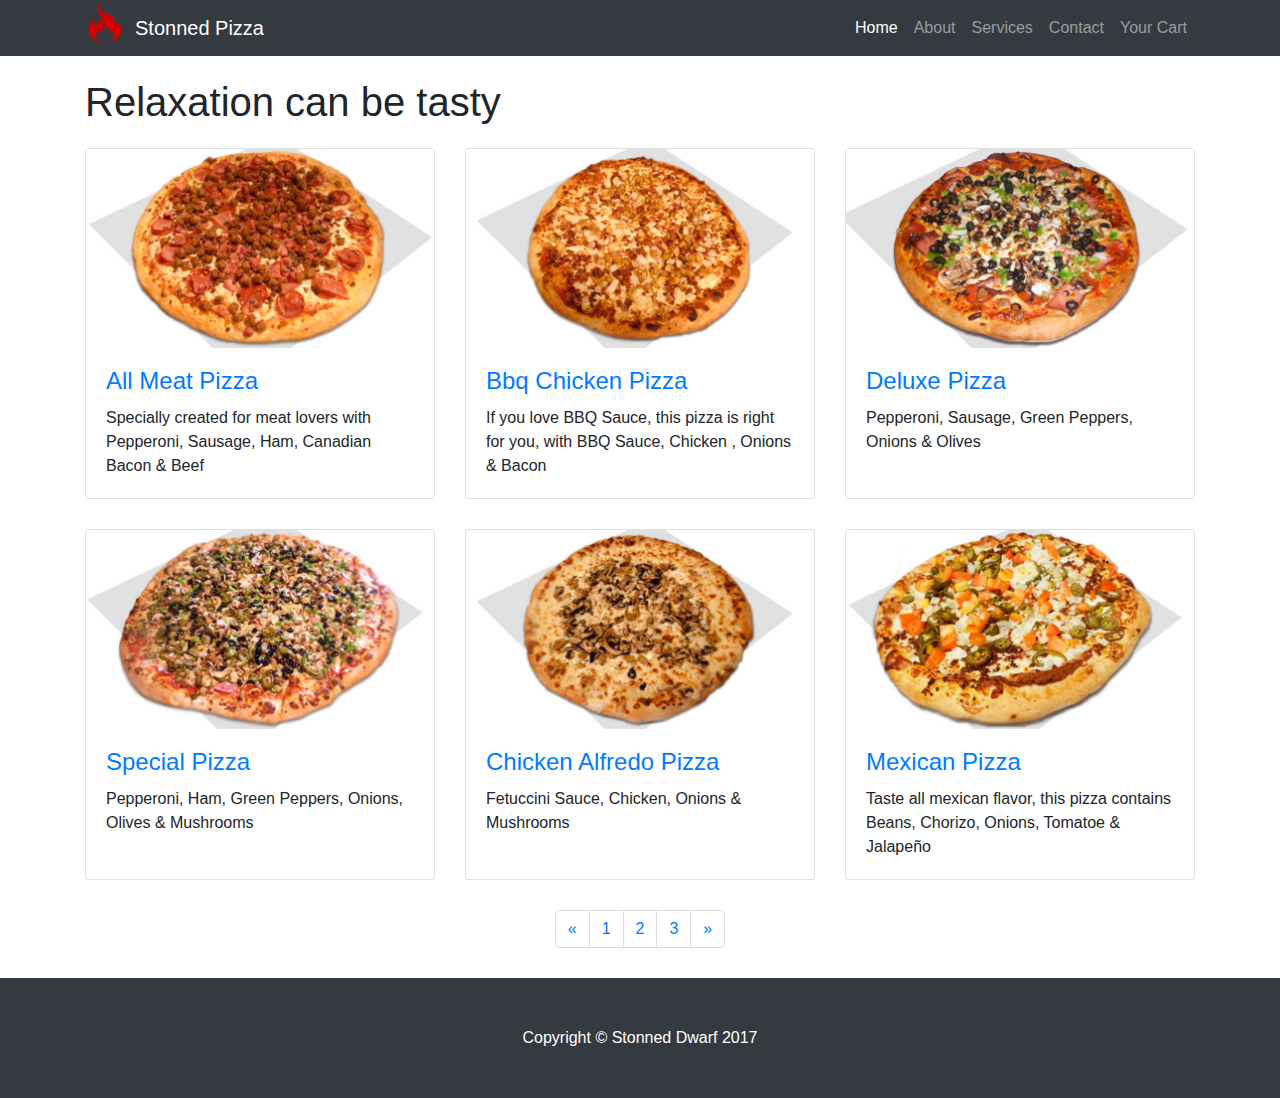
==== index.html @ 19e50986 "Home page 1) Chose bootstrap template 2) add images 3) starting working on secont 'detail' page" ====
<!DOCTYPE html>
<html lang="en">

  <head>

    <meta charset="utf-8">
    <meta name="viewport" content="width=device-width, initial-scale=1, shrink-to-fit=no">
    <meta name="description" content="order pizza online">
    <meta name = "keywords" content="pizza, order online, pizza online, pizza delivery">
    <meta name="author" content="stonned dwarf">

    <title>Stonned Pizza</title>

    <!-- Bootstrap core CSS -->
    <link href="css/bootstrap.min.css" rel="stylesheet">

    <!-- Custom styles for this template -->
    <link href="css/style.css" rel="stylesheet">

  </head>

  <body>

    <!-- Navigation -->
    <nav class="navbar navbar-expand-lg navbar-dark bg-dark fixed-top">
      <div class="container">
        <div class="logo">
        <a class="navbar-brand"href="index.html"><img src="images/flame-logo-2.png" alt = "Stonned Pizza"/>Stonned Pizza</a>
      </div>
        <button class="navbar-toggler" type="button" data-toggle="collapse" data-target="#navbarResponsive" aria-controls="navbarResponsive" aria-expanded="false" aria-label="Toggle navigation">
          <span class="navbar-toggler-icon"></span>
        </button>
        <div class="collapse navbar-collapse" id="navbarResponsive">
          <ul class="navbar-nav ml-auto">
            <li class="nav-item active">
              <a class="nav-link" href="#">Home
                <span class="sr-only">(current)</span>
              </a>
            </li>
            <li class="nav-item">
              <a class="nav-link" href="#">About</a>
            </li>
            <li class="nav-item">
              <a class="nav-link" href="#">Services</a>
            </li>
            <li class="nav-item">
              <a class="nav-link" href="#">Contact</a>
            </li>
            <li class="nav-item">
                <a class="nav-link" href="#">Your Cart</a>
              </li>
          </ul>
        </div>
      </div>
    </nav>

    <!-- Page Content -->
    <div class="container">

      <!-- Page Heading -->
      <h1 class="my-4">Relaxation can be tasty
      </h1>

      <div class="row">
        <div class="col-lg-4 col-sm-6 portfolio-item">
          <div class="card h-100">
            <a href="#"><img class="card-img-top" src="images/bigts-pizza-all-meat.jpg" alt="All Meat Pizza"></a>
            <div class="card-body">
              <h4 class="card-title">
                <a href="detail.html">All Meat Pizza</a>
              </h4>
              <p class="card-text">Specially created for meat lovers with Pepperoni, Sausage, Ham, Canadian Bacon & Beef</p>
            </div>
          </div>
        </div>
        <div class="col-lg-4 col-sm-6 portfolio-item">
          <div class="card h-100">
            <a href="#"><img class="card-img-top" src="images/bigts-pizza-bbq-chicken.jpg" alt="Bbq Chicken Pizza"></a>
            <div class="card-body">
              <h4 class="card-title">
                <a href="detail.html">Bbq Chicken Pizza</a>
              </h4>
              <p class="card-text">If you love BBQ Sauce, this pizza is right for you, with BBQ Sauce, Chicken , Onions & Bacon</p>
            </div>
          </div>
        </div>
        <div class="col-lg-4 col-sm-6 portfolio-item">
          <div class="card h-100">
            <a href="#"><img class="card-img-top" src="images/bigts-pizza-bigts-deluxe.jpg" alt="Deluxe Pizza"></a>
            <div class="card-body">
              <h4 class="card-title">
                <a href="detail.html">Deluxe Pizza</a>
              </h4>
              <p class="card-text">Pepperoni, Sausage, Green Peppers, Onions & Olives</p>
            </div>
          </div>
        </div>
        <div class="col-lg-4 col-sm-6 portfolio-item">
          <div class="card h-100">
            <a href="detail.html"><img class="card-img-top" src="images/bigts-pizza-bigts-special.jpg" alt="Special Pizza"></a>
            <div class="card-body">
              <h4 class="card-title">
                <a href="#">Special Pizza</a>
              </h4>
              <p class="card-text">Pepperoni, Ham, Green Peppers, Onions, Olives & Mushrooms</p>
            </div>
          </div>
        </div>
        <div class="col-lg-4 col-sm-6 portfolio-item">
          <div class="card h-100">
            <a href="detail.html"><img class="card-img-top" src="images/bigts-pizza-chicken-alfredo.jpg" alt="Chicken Alfredo Pizza"></a>
            <div class="card-body">
              <h4 class="card-title">
                <a href="#">Chicken Alfredo Pizza</a>
              </h4>
              <p class="card-text">Fetuccini Sauce, Chicken, Onions & Mushrooms</p>
            </div>
          </div>
        </div>
        <div class="col-lg-4 col-sm-6 portfolio-item">
          <div class="card h-100">
            <a href="detail.html"><img class="card-img-top" src="images/bigts-pizza-mexican-pizza.jpg" alt="Mexican Pizza"></a>
            <div class="card-body">
              <h4 class="card-title">
                <a href="detail.html">Mexican Pizza</a>
              </h4>
              <p class="card-text">Taste all mexican flavor, this pizza contains Beans, Chorizo, Onions, Tomatoe & Jalapeño</p>
            </div>
          </div>
        </div>
      </div>
      <!-- /.row -->

      <!-- Pagination -->
      <ul class="pagination justify-content-center">
        <li class="page-item">
          <a class="page-link" href="#" aria-label="Previous">
            <span aria-hidden="true">&laquo;</span>
            <span class="sr-only">Previous</span>
          </a>
        </li>
        <li class="page-item">
          <a class="page-link" href="#">1</a>
        </li>
        <li class="page-item">
          <a class="page-link" href="#">2</a>
        </li>
        <li class="page-item">
          <a class="page-link" href="#">3</a>
        </li>
        <li class="page-item">
          <a class="page-link" href="#" aria-label="Next">
            <span aria-hidden="true">&raquo;</span>
            <span class="sr-only">Next</span>
          </a>
        </li>
      </ul>

    </div>
    <!-- /.container -->

    <!-- Footer -->
    <footer class="py-5 bg-dark">
      <div class="container">
        <p class="m-0 text-center text-white">Copyright &copy; Stonned Dwarf 2017</p>
      </div>
      <!-- /.container -->
    </footer>

    <!-- Bootstrap core JavaScript -->
    <script src="js/jquery.min.js"></script>
    <script src="js/popper.min.js"></script>
    <script src="js/bootstrap.min.js"></script>

  </body>

</html>
---- css/style.css ----
/*!
 * Start Bootstrap - 3 Col Portfolio (http://startbootstrap.com/template-overviews/3-col-portfolio)
 * Copyright 2013-2017 Start Bootstrap
 * Licensed under MIT (https://github.com/BlackrockDigital/startbootstrap-3-col-portfolio/blob/master/LICENSE)
 */

body {
    padding-top: 54px;
}

@media (min-width: 992px) {
    body {
        padding-top: 56px;
    }
}

.portfolio-item {
    margin-bottom: 30px;
}

.pagination {
    margin-bottom: 30px;
}

.logo img {
    margin-top: -14px;
    margin-right: 10px;
}
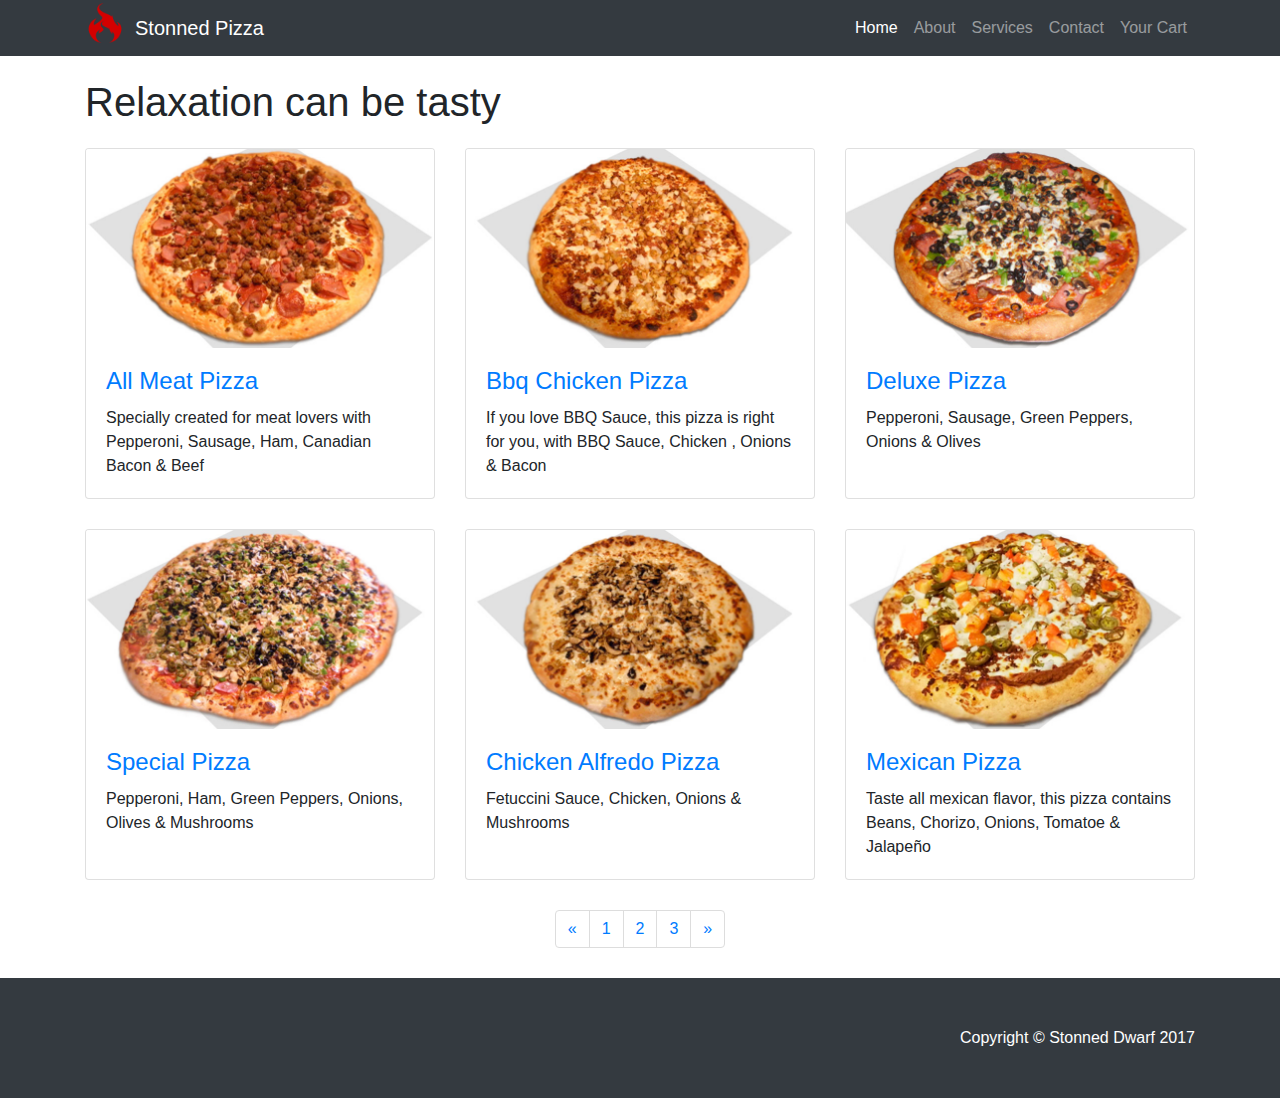
==== commit 2f0699f1: "Get @ to the right position" ====
--- a/index.html
+++ b/index.html
@@ -1,177 +1,186 @@
+<!-- 
+Name: Andrii Damm
+Student #: 300966307
+
+File description: this is the home page for pizza web app. It contains list of products.
+Version: 1.0
+-->
+
 <!DOCTYPE html>
 <html lang="en">
 
-  <head>
+<head>
 
-    <meta charset="utf-8">
-    <meta name="viewport" content="width=device-width, initial-scale=1, shrink-to-fit=no">
-    <meta name="description" content="order pizza online">
-    <meta name = "keywords" content="pizza, order online, pizza online, pizza delivery">
-    <meta name="author" content="stonned dwarf">
+  <meta charset="utf-8">
+  <meta name="viewport" content="width=device-width, initial-scale=1, shrink-to-fit=no">
+  <meta name="description" content="order pizza online">
+  <meta name="keywords" content="pizza, order online, pizza online, pizza delivery">
+  <meta name="author" content="stonned dwarf">
 
-    <title>Stonned Pizza</title>
+  <title>Stonned Pizza</title>
 
-    <!-- Bootstrap core CSS -->
-    <link href="css/bootstrap.min.css" rel="stylesheet">
+  <!-- Bootstrap core CSS -->
+  <link href="css/bootstrap.min.css" rel="stylesheet">
 
-    <!-- Custom styles for this template -->
-    <link href="css/style.css" rel="stylesheet">
+  <!-- Custom styles for this template -->
+  <link href="css/style.css" rel="stylesheet">
 
-  </head>
+</head>
 
-  <body>
+<body>
 
-    <!-- Navigation -->
-    <nav class="navbar navbar-expand-lg navbar-dark bg-dark fixed-top">
-      <div class="container">
-        <div class="logo">
-        <a class="navbar-brand"href="index.html"><img src="images/flame-logo-2.png" alt = "Stonned Pizza"/>Stonned Pizza</a>
+  <!-- Navigation -->
+  <nav class="navbar navbar-expand-lg navbar-dark bg-dark fixed-top">
+    <div class="container">
+      <div class="logo">
+        <a class="navbar-brand" href="index.html"><img src="images/flame-logo-2.png" alt = "Stonned Pizza"/>Stonned Pizza</a>
       </div>
-        <button class="navbar-toggler" type="button" data-toggle="collapse" data-target="#navbarResponsive" aria-controls="navbarResponsive" aria-expanded="false" aria-label="Toggle navigation">
+      <button class="navbar-toggler" type="button" data-toggle="collapse" data-target="#navbarResponsive" aria-controls="navbarResponsive"
+        aria-expanded="false" aria-label="Toggle navigation">
           <span class="navbar-toggler-icon"></span>
         </button>
-        <div class="collapse navbar-collapse" id="navbarResponsive">
-          <ul class="navbar-nav ml-auto">
-            <li class="nav-item active">
-              <a class="nav-link" href="#">Home
+      <div class="collapse navbar-collapse" id="navbarResponsive">
+        <ul class="navbar-nav ml-auto">
+          <li class="nav-item active">
+            <a class="nav-link" href="index.html">Home
                 <span class="sr-only">(current)</span>
               </a>
-            </li>
-            <li class="nav-item">
-              <a class="nav-link" href="#">About</a>
-            </li>
-            <li class="nav-item">
-              <a class="nav-link" href="#">Services</a>
-            </li>
-            <li class="nav-item">
-              <a class="nav-link" href="#">Contact</a>
-            </li>
-            <li class="nav-item">
-                <a class="nav-link" href="#">Your Cart</a>
-              </li>
-          </ul>
-        </div>
+          </li>
+          <li class="nav-item">
+            <a class="nav-link" href="#">About</a>
+          </li>
+          <li class="nav-item">
+            <a class="nav-link" href="#">Services</a>
+          </li>
+          <li class="nav-item">
+            <a class="nav-link" href="#">Contact</a>
+          </li>
+          <li class="nav-item">
+            <a class="nav-link" href="cart.html">Your Cart</a>
+          </li>
+        </ul>
       </div>
-    </nav>
+    </div>
+  </nav>
 
-    <!-- Page Content -->
-    <div class="container">
+  <!-- Page Content -->
+  <div class="container">
 
-      <!-- Page Heading -->
-      <h1 class="my-4">Relaxation can be tasty
-      </h1>
+    <!-- Page Heading -->
+    <h1 class="my-4">Relaxation can be tasty
+    </h1>
 
-      <div class="row">
-        <div class="col-lg-4 col-sm-6 portfolio-item">
-          <div class="card h-100">
-            <a href="#"><img class="card-img-top" src="images/bigts-pizza-all-meat.jpg" alt="All Meat Pizza"></a>
-            <div class="card-body">
-              <h4 class="card-title">
-                <a href="detail.html">All Meat Pizza</a>
-              </h4>
-              <p class="card-text">Specially created for meat lovers with Pepperoni, Sausage, Ham, Canadian Bacon & Beef</p>
-            </div>
-          </div>
-        </div>
-        <div class="col-lg-4 col-sm-6 portfolio-item">
-          <div class="card h-100">
-            <a href="#"><img class="card-img-top" src="images/bigts-pizza-bbq-chicken.jpg" alt="Bbq Chicken Pizza"></a>
-            <div class="card-body">
-              <h4 class="card-title">
-                <a href="detail.html">Bbq Chicken Pizza</a>
-              </h4>
-              <p class="card-text">If you love BBQ Sauce, this pizza is right for you, with BBQ Sauce, Chicken , Onions & Bacon</p>
-            </div>
-          </div>
-        </div>
-        <div class="col-lg-4 col-sm-6 portfolio-item">
-          <div class="card h-100">
-            <a href="#"><img class="card-img-top" src="images/bigts-pizza-bigts-deluxe.jpg" alt="Deluxe Pizza"></a>
-            <div class="card-body">
-              <h4 class="card-title">
-                <a href="detail.html">Deluxe Pizza</a>
-              </h4>
-              <p class="card-text">Pepperoni, Sausage, Green Peppers, Onions & Olives</p>
-            </div>
-          </div>
-        </div>
-        <div class="col-lg-4 col-sm-6 portfolio-item">
-          <div class="card h-100">
-            <a href="detail.html"><img class="card-img-top" src="images/bigts-pizza-bigts-special.jpg" alt="Special Pizza"></a>
-            <div class="card-body">
-              <h4 class="card-title">
-                <a href="#">Special Pizza</a>
-              </h4>
-              <p class="card-text">Pepperoni, Ham, Green Peppers, Onions, Olives & Mushrooms</p>
-            </div>
-          </div>
-        </div>
-        <div class="col-lg-4 col-sm-6 portfolio-item">
-          <div class="card h-100">
-            <a href="detail.html"><img class="card-img-top" src="images/bigts-pizza-chicken-alfredo.jpg" alt="Chicken Alfredo Pizza"></a>
-            <div class="card-body">
-              <h4 class="card-title">
-                <a href="#">Chicken Alfredo Pizza</a>
-              </h4>
-              <p class="card-text">Fetuccini Sauce, Chicken, Onions & Mushrooms</p>
-            </div>
-          </div>
-        </div>
-        <div class="col-lg-4 col-sm-6 portfolio-item">
-          <div class="card h-100">
-            <a href="detail.html"><img class="card-img-top" src="images/bigts-pizza-mexican-pizza.jpg" alt="Mexican Pizza"></a>
-            <div class="card-body">
-              <h4 class="card-title">
-                <a href="detail.html">Mexican Pizza</a>
-              </h4>
-              <p class="card-text">Taste all mexican flavor, this pizza contains Beans, Chorizo, Onions, Tomatoe & Jalapeño</p>
-            </div>
+    <div class="row">
+      <div class="col-lg-4 col-sm-6 portfolio-item">
+        <div class="card h-100">
+          <a href="detail.html"><img class="card-img-top" src="images/bigts-pizza-all-meat.jpg" alt="All Meat Pizza"></a>
+          <div class="card-body">
+            <h4 class="card-title">
+              <a href="detail.html">All Meat Pizza</a>
+            </h4>
+            <p class="card-text">Specially created for meat lovers with Pepperoni, Sausage, Ham, Canadian Bacon & Beef</p>
           </div>
         </div>
       </div>
-      <!-- /.row -->
+      <div class="col-lg-4 col-sm-6 portfolio-item">
+        <div class="card h-100">
+          <a href="detail.html"><img class="card-img-top" src="images/bigts-pizza-bbq-chicken.jpg" alt="Bbq Chicken Pizza"></a>
+          <div class="card-body">
+            <h4 class="card-title">
+              <a href="detail.html">Bbq Chicken Pizza</a>
+            </h4>
+            <p class="card-text">If you love BBQ Sauce, this pizza is right for you, with BBQ Sauce, Chicken , Onions & Bacon</p>
+          </div>
+        </div>
+      </div>
+      <div class="col-lg-4 col-sm-6 portfolio-item">
+        <div class="card h-100">
+          <a href="detail.html"><img class="card-img-top" src="images/bigts-pizza-bigts-deluxe.jpg" alt="Deluxe Pizza"></a>
+          <div class="card-body">
+            <h4 class="card-title">
+              <a href="detail.html">Deluxe Pizza</a>
+            </h4>
+            <p class="card-text">Pepperoni, Sausage, Green Peppers, Onions & Olives</p>
+          </div>
+        </div>
+      </div>
+      <div class="col-lg-4 col-sm-6 portfolio-item">
+        <div class="card h-100">
+          <a href="detail.html"><img class="card-img-top" src="images/bigts-pizza-bigts-special.jpg" alt="Special Pizza"></a>
+          <div class="card-body">
+            <h4 class="card-title">
+              <a href="detail.html">Special Pizza</a>
+            </h4>
+            <p class="card-text">Pepperoni, Ham, Green Peppers, Onions, Olives & Mushrooms</p>
+          </div>
+        </div>
+      </div>
+      <div class="col-lg-4 col-sm-6 portfolio-item">
+        <div class="card h-100">
+          <a href="detail.html"><img class="card-img-top" src="images/bigts-pizza-chicken-alfredo.jpg" alt="Chicken Alfredo Pizza"></a>
+          <div class="card-body">
+            <h4 class="card-title">
+              <a href="detail.html">Chicken Alfredo Pizza</a>
+            </h4>
+            <p class="card-text">Fetuccini Sauce, Chicken, Onions & Mushrooms</p>
+          </div>
+        </div>
+      </div>
+      <div class="col-lg-4 col-sm-6 portfolio-item">
+        <div class="card h-100">
+          <a href="detail.html"><img class="card-img-top" src="images/bigts-pizza-mexican-pizza.jpg" alt="Mexican Pizza"></a>
+          <div class="card-body">
+            <h4 class="card-title">
+              <a href="detail.html">Mexican Pizza</a>
+            </h4>
+            <p class="card-text">Taste all mexican flavor, this pizza contains Beans, Chorizo, Onions, Tomatoe & Jalapeño</p>
+          </div>
+        </div>
+      </div>
+    </div>
+    <!-- /.row -->
 
-      <!-- Pagination -->
-      <ul class="pagination justify-content-center">
-        <li class="page-item">
-          <a class="page-link" href="#" aria-label="Previous">
+    <!-- Pagination -->
+    <ul class="pagination justify-content-center">
+      <li class="page-item">
+        <a class="page-link" href="#" aria-label="Previous">
             <span aria-hidden="true">&laquo;</span>
             <span class="sr-only">Previous</span>
           </a>
-        </li>
-        <li class="page-item">
-          <a class="page-link" href="#">1</a>
-        </li>
-        <li class="page-item">
-          <a class="page-link" href="#">2</a>
-        </li>
-        <li class="page-item">
-          <a class="page-link" href="#">3</a>
-        </li>
-        <li class="page-item">
-          <a class="page-link" href="#" aria-label="Next">
+      </li>
+      <li class="page-item">
+        <a class="page-link" href="#">1</a>
+      </li>
+      <li class="page-item">
+        <a class="page-link" href="#">2</a>
+      </li>
+      <li class="page-item">
+        <a class="page-link" href="#">3</a>
+      </li>
+      <li class="page-item">
+        <a class="page-link" href="#" aria-label="Next">
             <span aria-hidden="true">&raquo;</span>
             <span class="sr-only">Next</span>
           </a>
-        </li>
-      </ul>
+      </li>
+    </ul>
 
+  </div>
+  <!-- /.container -->
+
+  <!-- Footer -->
+  <footer class="py-5 bg-dark">
+    <div class="container">
+      <p class="m-0 text-right text-white">Copyright &copy; Stonned Dwarf 2017</p>
     </div>
     <!-- /.container -->
+  </footer>
 
-    <!-- Footer -->
-    <footer class="py-5 bg-dark">
-      <div class="container">
-        <p class="m-0 text-center text-white">Copyright &copy; Stonned Dwarf 2017</p>
-      </div>
-      <!-- /.container -->
-    </footer>
+  <!-- Bootstrap core JavaScript -->
+  <script src="js/jquery.min.js"></script>
+  <script src="js/popper.min.js"></script>
+  <script src="js/bootstrap.min.js"></script>
 
-    <!-- Bootstrap core JavaScript -->
-    <script src="js/jquery.min.js"></script>
-    <script src="js/popper.min.js"></script>
-    <script src="js/bootstrap.min.js"></script>
+</body>
 
-  </body>
-
-</html>
+</html>--- a/css/style.css
+++ b/css/style.css
@@ -1,8 +1,10 @@
 /*!
- * Start Bootstrap - 3 Col Portfolio (http://startbootstrap.com/template-overviews/3-col-portfolio)
- * Copyright 2013-2017 Start Bootstrap
- * Licensed under MIT (https://github.com/BlackrockDigital/startbootstrap-3-col-portfolio/blob/master/LICENSE)
- */
+ Name: Andrii Damm
+ Student #: 300966307
+
+ File description: this is the styles for pizza web app.
+ Version: 1.0
+*/
 
 body {
     padding-top: 54px;
@@ -25,4 +27,15 @@
 .logo img {
     margin-top: -14px;
     margin-right: 10px;
+}
+
+.detail-view {
+    padding-top: 40px;
+    padding-bottom: 98px;
+}
+
+.cart-row {
+    border-top: 2px solid grey;
+    padding-top: 20px;
+    padding-bottom: 20px;
 }